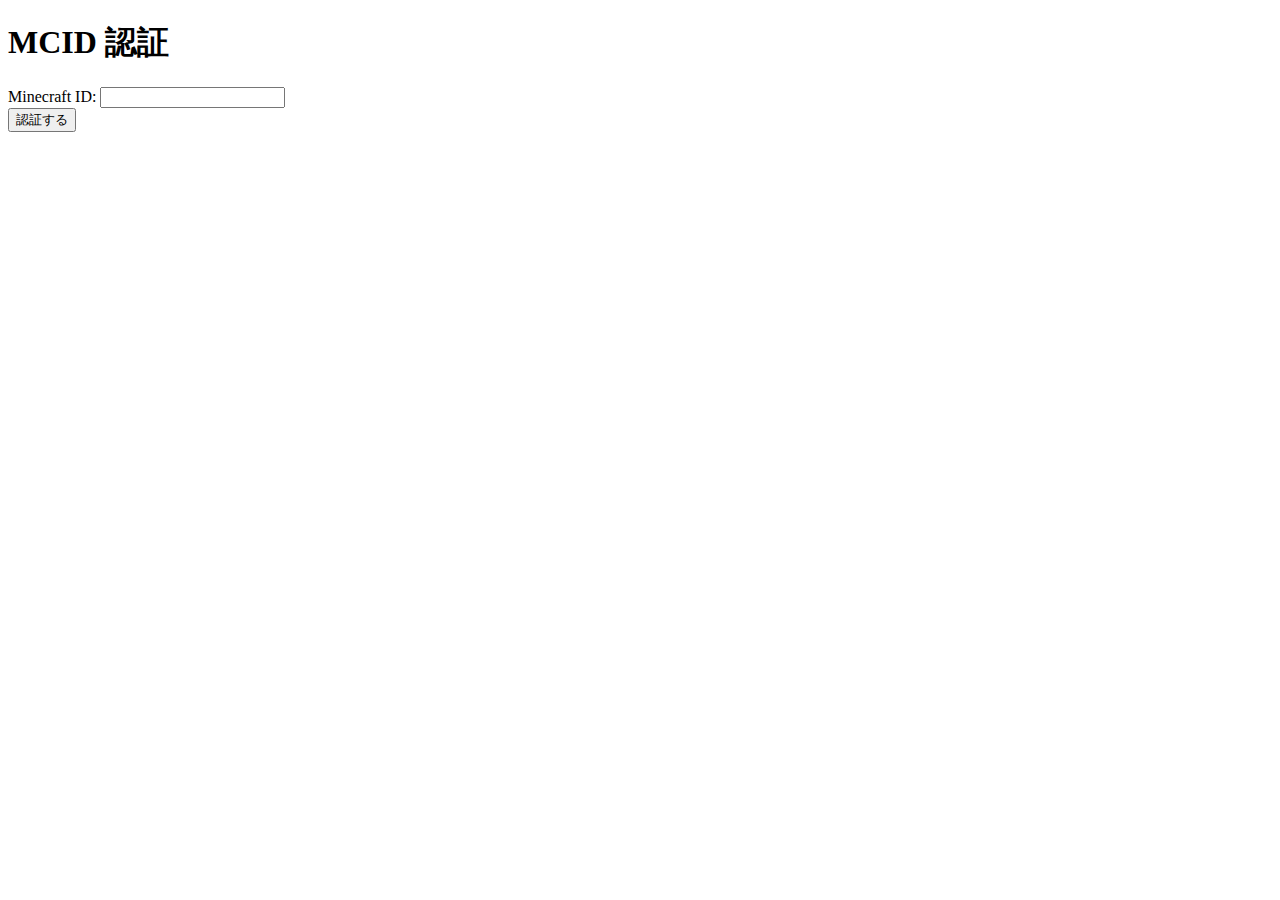
==== public/index.html @ 1808981c "Rename index.html 2.txt to index.html" ====
<!DOCTYPE html>
<html lang="ja">
<head>
    <meta charset="UTF-8">
    <meta name="viewport" content="width=device-width, initial-scale=1.0">
    <title>MCID 認証</title>
    <link rel="stylesheet" href="styles.css">
    <script src="https://www.google.com/recaptcha/api.js" async defer></script>
</head>
<body>
    <div class="container">
        <h1>MCID 認証</h1>
        <form id="mcid-form">
            <label for="mcid">Minecraft ID:</label>
            <input type="text" id="mcid" name="mcid" required>
            <div class="g-recaptcha" data-sitekey=6LdLoHYqAAAAAJnqCMfuRUnSv4GYQMX3y-AFShDj"></div>
            <button type="submit">認証する</button>
        </form>
        <div id="response" class="response"></div>
    </div>

    <script src="script.js"></script>
</body>
</html>
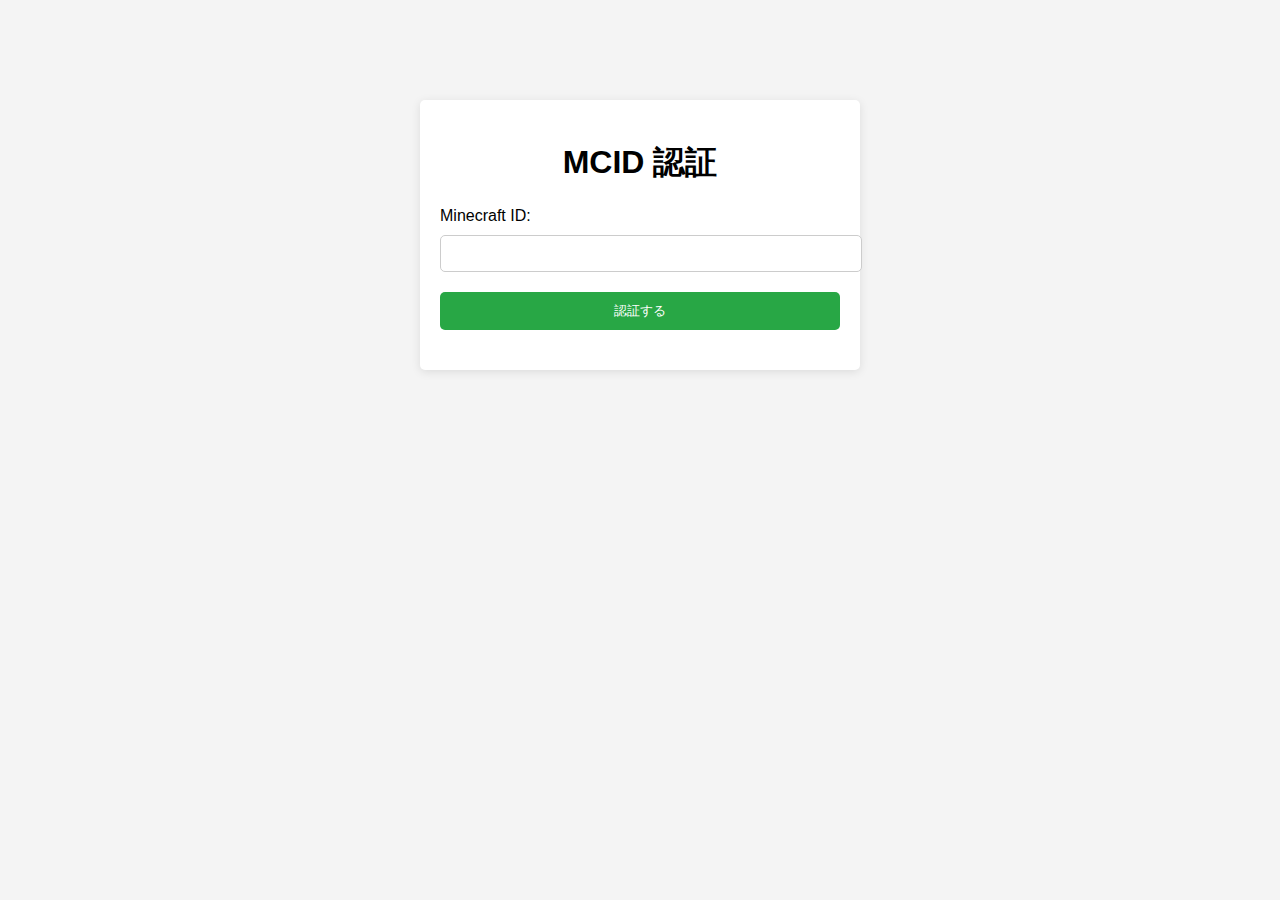
==== commit 5fe739e6: "Update index.html" ====
--- a/public/index.html
+++ b/public/index.html
@@ -13,7 +13,7 @@
         <form id="mcid-form">
             <label for="mcid">Minecraft ID:</label>
             <input type="text" id="mcid" name="mcid" required>
-            <div class="g-recaptcha" data-sitekey=6LdLoHYqAAAAAJnqCMfuRUnSv4GYQMX3y-AFShDj"></div>
+            <div class="g-recaptcha" data-sitekey="6LdLoHYqAAAAAPSxJD0MTJBfiq8zdSrbR52UGYYW"></div>
             <button type="submit">認証する</button>
         </form>
         <div id="response" class="response"></div>
--- a/public/styles.css
+++ b/public/styles.css
@@ -0,0 +1,53 @@
+/* styles.css */
+
+body {
+    font-family: Arial, sans-serif;
+    background-color: #f4f4f4;
+    margin: 0;
+    padding: 0;
+}
+
+.container {
+    max-width: 400px;
+    margin: 100px auto;
+    padding: 20px;
+    background: #fff;
+    border-radius: 5px;
+    box-shadow: 0 2px 10px rgba(0, 0, 0, 0.1);
+}
+
+h1 {
+    text-align: center;
+}
+
+label {
+    display: block;
+    margin-bottom: 10px;
+}
+
+input {
+    width: 100%;
+    padding: 10px;
+    margin-bottom: 20px;
+    border: 1px solid #ccc;
+    border-radius: 5px;
+}
+
+button {
+    width: 100%;
+    padding: 10px;
+    background-color: #28a745;
+    color: white;
+    border: none;
+    border-radius: 5px;
+    cursor: pointer;
+}
+
+button:hover {
+    background-color: #218838;
+}
+
+.response {
+    margin-top: 20px;
+    text-align: center;
+}
